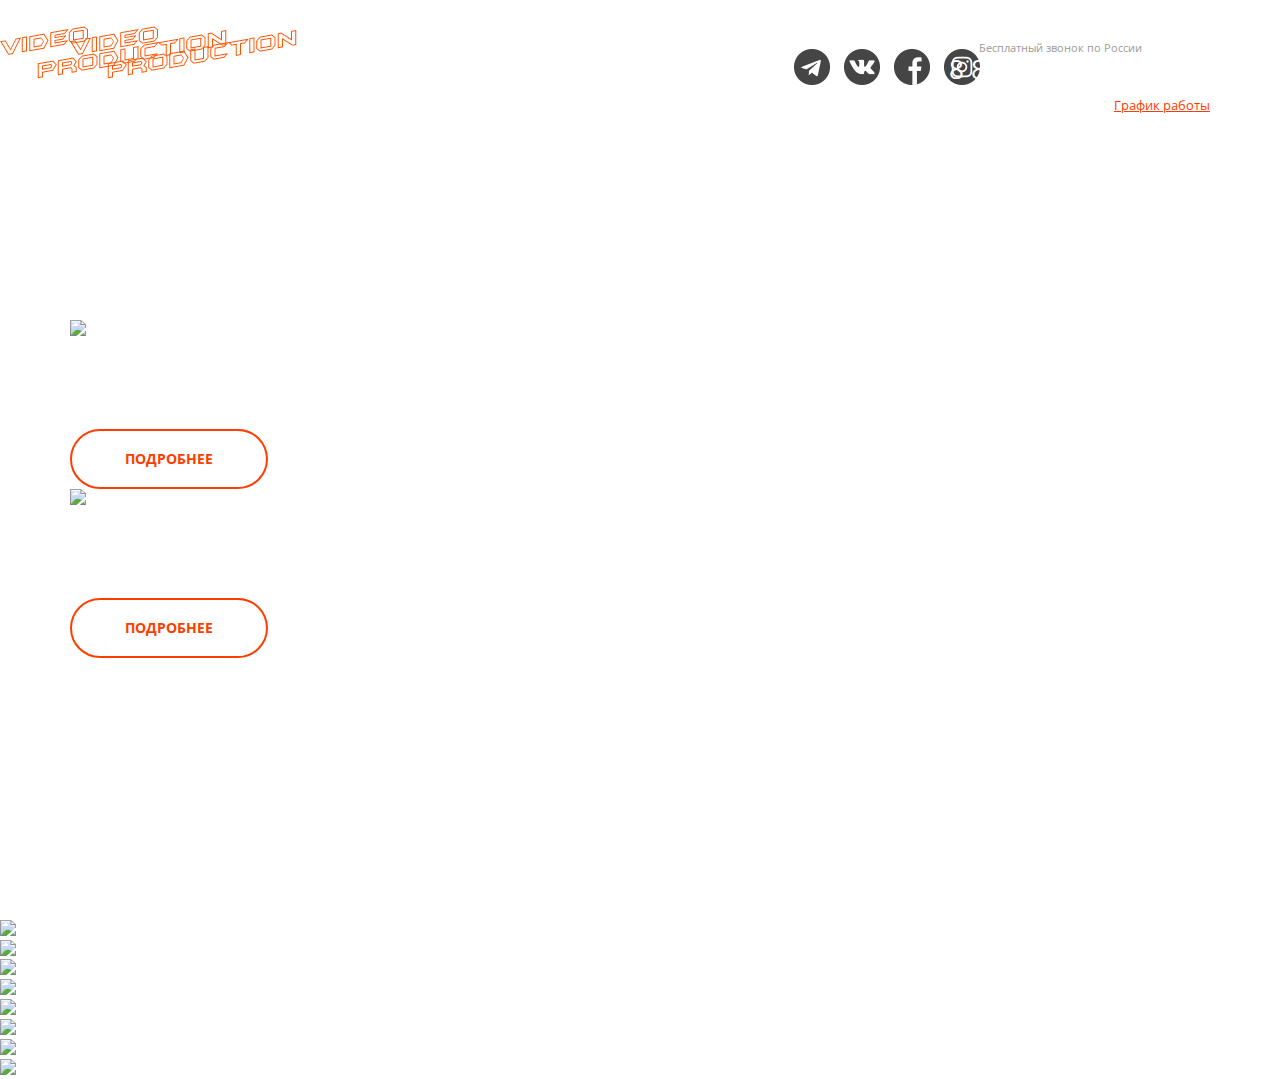
==== service.html @ f23f66e4 "Add files via upload" ====
<!DOCTYPE html>
<html lang="ru">
<head>
  <meta charset="UTF-8">
  <meta http-equiv="X-UA-Compatible" content="IE=edge">
  <meta name="viewport" content="width=1200px, initial-scale=1.0">
  <title>Service</title>
  <link rel="stylesheet" href="./normalize.css">
  <link rel="stylesheet" href="./main.css">
</head>
<body>
  <div class="wrapper">
    <section class="top-line">
      <div class="container top-line__container">
        <header class="header header__service">
          <div class="header__col">
            <a href="/index.html" class="logo">
              <img src="./img/logo.png" alt="video_logo" class="logo__pic">
            </a>
            <nav class="nav">
              <ul class="nav__list">
                <li class="nav__item">
                  <a href="./index.html" class="nav__link">Главная</a>
                </li>
                <li class="nav__item">
                  <a href="./service.html" class="nav__link">Услуги</a>
                </li>
                <li class="nav__item">
                  <a href="" class="nav__link">Отзывы</a>
                </li>
              </ul>
            </nav>
          </div>
          <div class="header__col header__col--align--right">
            <address class="address">
              <a href="tel:+78007003030" class="address__phone">8 800 700 30 30</a>
              <div class="address__schedule">График работы</div>
            </address>
          </div>  
        </header>
        <h1 class="page-title">Услуги</h1>
        <nav class="breadcrumbs">
          <ul class="breadcrumbs__list">
            <li class="breadcrumbs__item">
              <a href="" class="breadcrumbs__link">Главная </a>
            </li>
            <li class="breadcrumbs__item">
              <a href="" class="breadcrumbs__link">Услуги </a>
            </li>
          </ul>
        </nav>
      </div>
    </section>
    <main class="page-content">
      <div class="container">
        <ul class="services">
          <li class="services__item service">
            <div class="service__img">
              <img src="./img/service/girls.jpg" alt="triangle" class="service__pic">
            </div>
            <div class="service__content">
              <h2 class="service__title">
                Съемки клипа
              </h2>
              <div class="service__desc">
                <p>
                  Сайт рыбатекст поможет дизайнеру, верстальщику, вебмастеру сгенерировать несколько абзацев более менее осмысленного текста рыбы на русском языке, начинающему оратору отточить навык публичных выступлений в домашних условиях. При создании генератора мы использовали небезизвестный универсальный код речей.
                </p>
              </div>
              <a href="" class="button__main button--color--white">Подробнее</a>
            </div>
          </li>
          <li class="services__item service">
            <div class="service__img">
              <img src="./img/service/engineer.jpg" alt="engineer" class="service__pic">
            </div>
            <div class="service__content">
              <h2 class="service__title">
                Съемка мероприятий
              </h2>
              <div class="service__desc">
                <p>
                  Сайт рыбатекст поможет дизайнеру, верстальщику, вебмастеру сгенерировать несколько абзацев более менее осмысленного текста рыбы на русском языке, начинающему оратору отточить навык публичных выступлений в домашних условиях. При создании генератора мы использовали небезизвестный универсальный код речей.
                </p>
              </div>
              <a href="" class="button__main button--color--white">Подробнее</a>
            </div>
          </li>
        </ul>
        <div class="pager pager--theme--light">
          <div class="pager__display">Страница 1 из 7</div>
          <ul class="pager__list">
            <li class="pager__item pager__item--active"><a href="" class="pager__link">1</a></li>
            <li class="pager__item"><a href="" class="pager__link">2</a></li>
            <li class="pager__item"><a href="" class="pager__link">3</a></li>
            <li class="pager__item"><a href="" class="pager__link">4</a></li>
            <li class="pager__item"><a href="" class="pager__link">5</a></li>
            <li class="pager__item"><a href="" class="pager__link">6</a></li>
            <li class="pager__item"><a href="" class="pager__link">7</a></li>
          </ul>
        </div>
      </div>
    </main>
    <section class="inner-section inner-section--bg--grey">
      <div class="container"></div>
      <h2 class="inner-section__title">Партнеры</h2>
      <ul class="partners">
        <li class="partners__item">
          <a href="" class="partners__link">
            <img src="./img/logo/divico.png" alt="Divico">
          </a>
        </li>
        <li class="partners__item">
          <a href="" class="partners__link">
            <img src="./img/logo/ds.png" alt="DS">
          </a>
        </li>
        <li class="partners__item">
          <a href="" class="partners__link">
            <img src="./img/logo/park.png" alt="Park">
          </a>
        </li>
        <li class="partners__item">
          <a href="" class="partners__link">
            <img src="./img/logo/zvibes.png" alt="ZVibes">
          </a>
        </li>
        <li class="partners__item">
          <a href="" class="partners__link">
            <img src="./img/logo/rosvideo.png" alt="Rosvideo">
          </a>
        </li>
        <li class="partners__item">
          <a href="" class="partners__link">
            <img src="./img/logo/zavod.png" alt="Zavod">
          </a>
        </li>
        <li class="partners__item">
          <a href="" class="partners__link">
            <img src="./img/logo/pixel.png" alt="Pixel">
          </a>
        </li>
        <li class="partners__item">
          <a href="" class="partners__link">
            <img src="./img/logo/expotv.png" alt="ExpoTV">
          </a>
        </li>
      </ul>
    </section>
    <footer class="inner-footer">
      <div class="container .inner-footer__container">
        <div class="footer">
          <div class="footer__col">
            <a href="./index.html" class="logo">
              <img src="./img/logo.png" alt="video_logo" class="logo__pic">
            </a>
            <nav class="nav nav__footer">
              <ul class="nav__list">
                <li class="nav__item">
                  <a href="./index.html" class="nav__link">Главная</a>
                </li>
                <li class="nav__item">
                  <a href="./service.html" class="nav__link">Услуги</a>
                </li>
                <li class="nav__item">
                  <a href="" class="nav__link">Отзывы</a>
                </li>
              </ul>
            </nav>
          </div>
          <div class="footer__col footer__col--right">
            <ul class="online__list">
              <li class="online__item">
                <a href="#" class="online__link online__link--icon--telegram"></a>
              </li>
              <li class="online__item">
                <a href="#" class="online__link online__link--icon--vk"></a>
              </li>
              <li class="online__item">
                <a href="#" class="online__link online__link--icon--facebook"></a>
              </li>
              <li class="online__item">
                <a href="#" class="online__link online__link--icon--instagram"></a>
              </li>
            </ul>
            <address class="address">
            <div class="call">Бесплатный звонок по России</div>
            <a href="tel:+78007003030" class="address__phone">8 800 700 30 30</a>
            </address>
          </div>
      </div>
    </footer>
  </div>
</body>
</html>
---- main.css ----
@import url('https://fonts.googleapis.com/css2?family=Open+Sans:wght@300;400;500;600;700;800&display=swap');

body {
  font-family: "Open Sans", sans-serif;
  color: #FFFFFF;
  font-size: 14px;
  line-height: 1.42;
  font-weight: 400;
  -webkit-font-smoothing: antialiased;
  -moz-osx-font-smoothing:grayscale;
}

a {
  color: inherit;
}

ul {
  padding: 0px;
  margin: 0px;
}

ul li {
  list-style: none;
}

.wrapper-main {
  background: url("./img/hero.jpg") center top 100px, url("./img/bottom-pic.png") center bottom 400px, #17191C;
  background-repeat: no-repeat;
  background-size: contain;
}

.container {
  margin: 0 auto;
  width: 1140px;
}

.header {
  height: 120px;
  position: relative;
  margin-bottom: 120px;
}

.logo {
  position: absolute;
  display: block;
  position: absolute;
  top: 26px;
  left: 0px;
}

h1, h2, h3, h4, h5, h6 {
  margin: 0;
  font-weight: normal;
}

p {
  margin-top: 0;
}

* {
  margin: 0;
  padding: 0;
  box-sizing: border-box;
}

.nav {
  position: absolute;
  top: 47px;
  left: 440px;

}

.nav__footer {
  left: 300px
}

.nav__item {
  display: inline-block;
  vertical-align: middle;
  margin-right: 50px;
}

.nav__item:last-child {
  margin-right: 0;
}


.nav__link {
  font-size: 14px;
  text-decoration: none;
}

.address {
  position: absolute;
  top: 40px;
  left: 949px;
  font-style: normal;
  text-align: right;
}

.address__phone {
  text-decoration: none;
  font-size: 26px;
  line-height: 1;
}

.call {
  font-size: 11px;
  color: #9A9A9A;
}

.address__schedule {
  font-size: 13px;
  color: #FF3D00;
  text-decoration: underline;
  margin-top: 0px;
}

.name {
  width: 776px;
  text-align: center;
  margin-left: 184px;
  margin-bottom: 233px;
}

.main__title {
  font-size: 72px;
  font-weight: 800;
  line-height: 1.33;
  margin-bottom: 18px;
  text-transform: uppercase;
}

.main__subtitle {
  font-size: 18px;
  margin-bottom: 38px;
}

.button__main {
  display: block;
  border-radius: 35px;
  border-width: 2px;
  padding: 18px 53px;
  font-weight: 700;
  text-decoration: none;
  text-transform: uppercase;
  display: inline-block;
  }

.button--color--white {
  background: #FFFFFF;
  color: #FF3D00;
  border: 2px solid #FF3D00;
 }

.button--color--white:hover {
  background: #FF3D00;
  color:#FFFFFF
  }

.choice {
  margin-bottom: 180px;
}

.choice__item {
  min-height: 476px;
  background: #FFFFFF;
  border-radius: 5px;
  display: inline-block;
  margin-right: 23px;
  width: 362px;
}

.choice__item:last-child {
  margin-right: 0px;
}

.button--color--white:hover {
  border: 5px solid #CCC;
}

.choice__content {
  padding: 36px 22px;
  color: #666666;
}

.choice__img {
  min-height: 80px;
  margin-left: 9px;
  margin-bottom: 24px;
}

.choice__name {
  font-size: 32px;
  font-weight: 700;
  margin-bottom: 17px;
  color: black;
}

.choice__info-block {
  display: inline-block;
  vertical-align: top;
  width: 102px;
  margin-right: 81px;
  font-size: 16px;
  margin-bottom: 18px;
}

.choice__info-block:last-child {
  width: 123px;
  margin-right: 0px;
}

.selected_word {
 color: black;
 font-weight: bold;
}

.choice__about {
  font-size: 14px;
  width: 306px;
  margin-bottom: -26px;
}

.button__main-wrap {
  padding: 22px;
}

.news__title {
  font-size: 36px;
  font-weight: 800;
  text-transform: uppercase;
  margin-left: 0;
  margin-bottom: 45px;
  }

  .news__item {
    height: 394px;
    width: 557px;
    margin-right: 22px;
    display: inline-block;
    vertical-align: top;
    position:relative;
    overflow: hidden;
  }

  .news__item:last-child {
    margin-right: 0px;
  }

  .news__img {
    width: 100%;
    height: 100%;
    object-fit:cover;
    opacity: .4;

  }

.news__text-content {
  position: absolute;
  left: 0;
  right: 0;
  bottom: 0;
  padding: 22px 32px;
  min-height: 130px;
}

.news__date {
  font-size: 14px;
}

.news__infotitle {
  margin-top: 16px;
  font-size: 24px;
  font-weight: 700;
}

.news__info {
  font-size: 16px;
}

.pager {
  text-align: center;
  margin-top: 55px;
  margin-bottom: 145px;
}

.pager__display, .pager__list {
  display: inline-block;
  vertical-align: middle;
}

.pager__display {
  font-size: 16px;
  margin-right: 25px;
}

.pager__item {
  display: inline-block;
  vertical-align: middle;
}

.pager__item--active .pager__link:hover {
  background: #FF3D00;
}

.pager__link {
 display: block; 
 height: 32px;
 width: 32px;
 font-size: 16px;
 border-radius: 50%;
 text-decoration: none;
 font-weight: 700;
 line-height: 32px;
}

.about::before {
  content: "";
  display: inline-block;
  vertical-align: top;
  width: 490px;
  height: 505px;
  background: url("./img/cameraman.png") center center / cover no-repeat;
  margin-bottom: 30px;
}

.about__desc {
  display: inline-block;
  vertical-align: top;
  background: #FFFFFF;
  padding: 70px 81px;
  color: black;
  max-width: 785px;
  border-radius: 5px;
  margin-left: -140px;
  margin-top: 95px;
  min-height: 455px;
}

.about__title {
  font-size: 36px;
  font-weight: 800;
  margin-bottom: 37px;
  text-transform: uppercase;
}

.about__desc-text {
  font-size: 16px;;
}

.about__desc-text p {
  margin-right: 80px;
  margin-bottom: 20px;
  font-size: 16px;
}


.footer-container {
  margin-top: 56px;
  height: 146px;
  position: relative;
}

.footer-container__content {
  border-top-width: 1px;
  border-top-style: solid;
  border-color: #FFFFFF;
  opacity: .1;
}


.online__list {
  top: 49px;
  right: 300px;
  position: absolute;
  margin-left: 50px;
}

.online__item {
  display: inline-block;
  vertical-align: middle;
  margin-right: 10px;
}

.online__item:last-child {
  margin-right: 0;
}

.online__link {
  content: "";
  display: block;
  text-decoration: none;
  width: 36px;
  height: 36px;
  background: center center no-repeat;
}

.online__link--icon--telegram {
  background-image: url("./img/t.png");
}

.online__link--icon--vk {
  background-image: url("./img/vk.png");
}

.online__link--icon--facebook {
  background-image: url("./img/f.png");
}

.online__link--icon--instagram {
  background-image: url("./img/in.png");
}
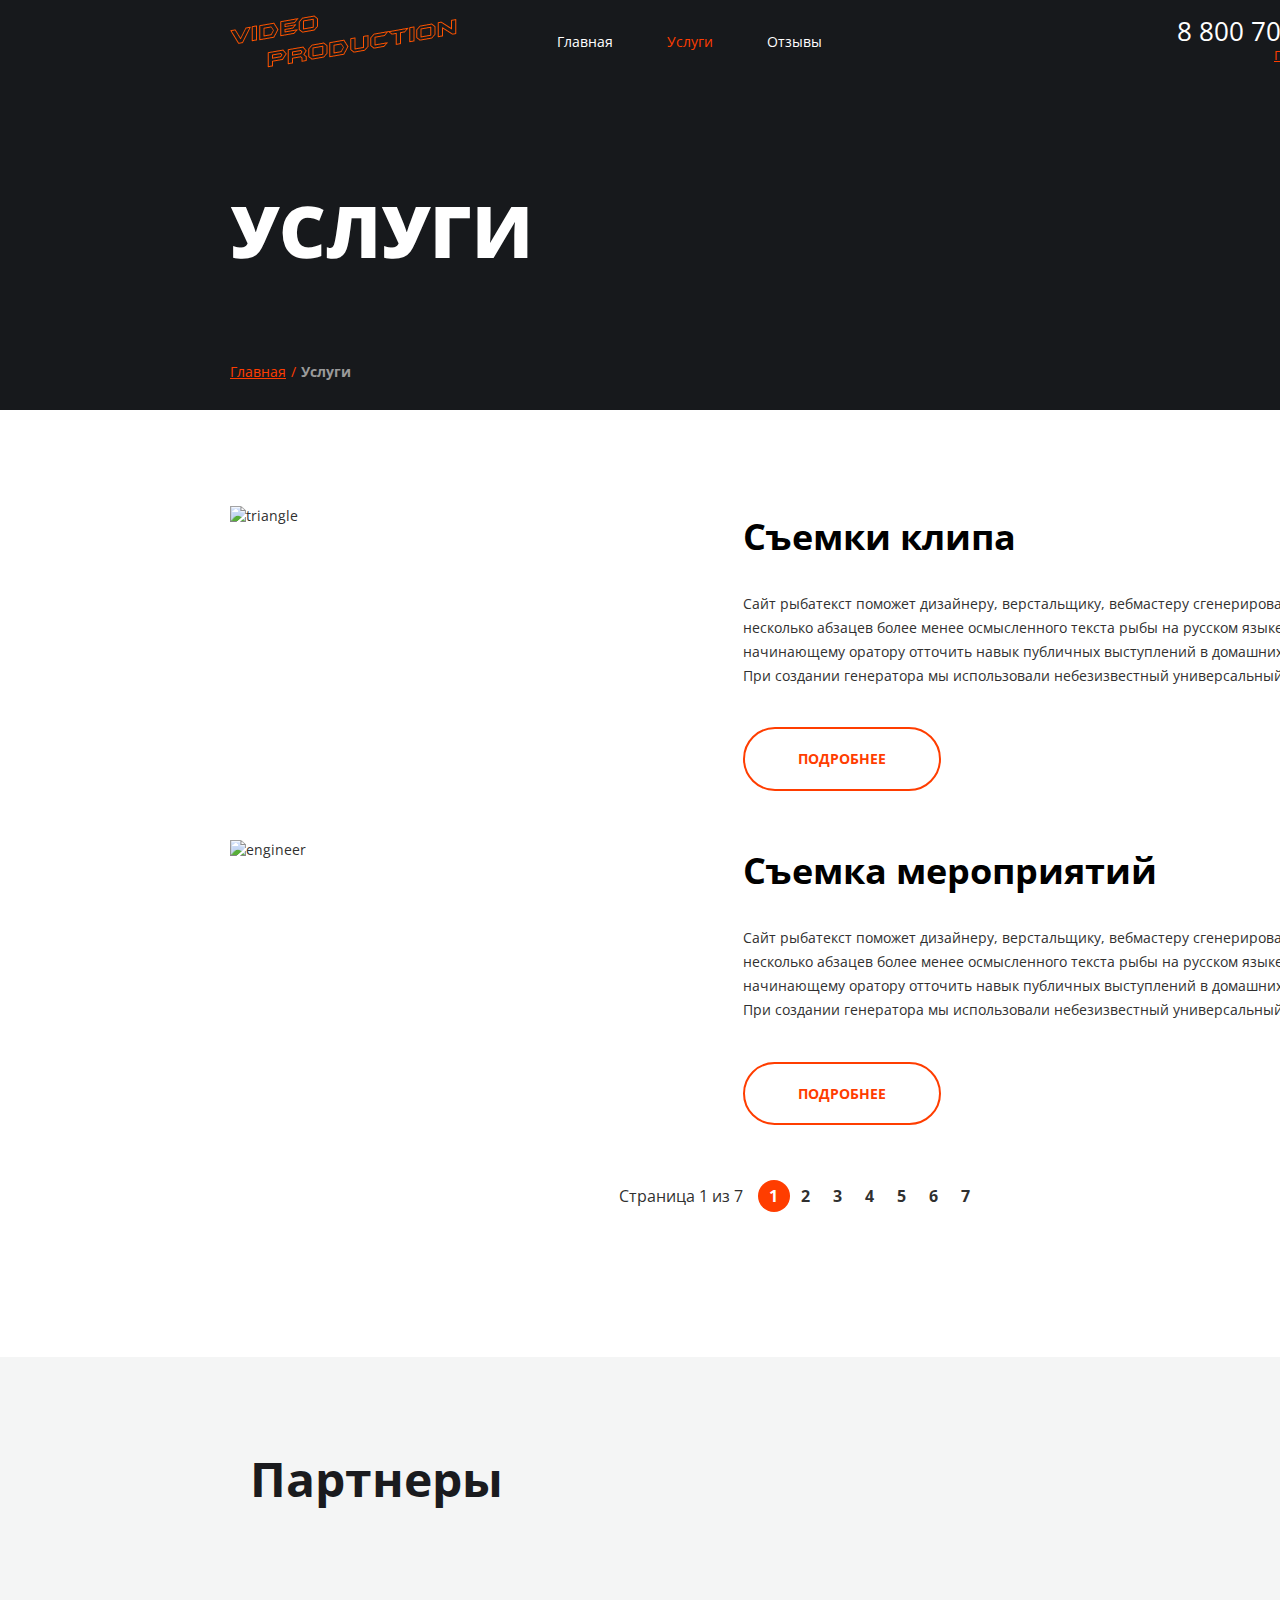
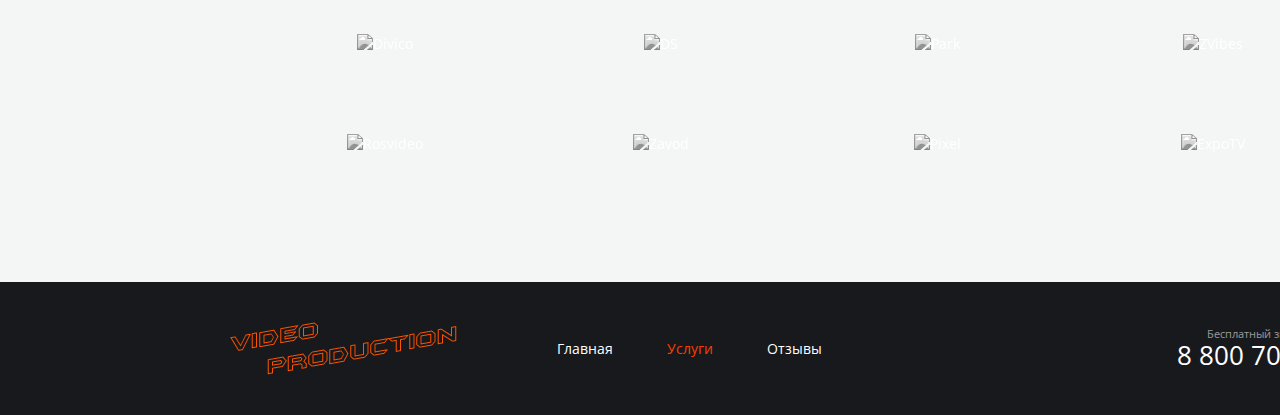
==== commit 25c339a4: "Add files via upload" ====
--- a/service.html
+++ b/service.html
@@ -6,7 +6,8 @@
   <meta name="viewport" content="width=1200px, initial-scale=1.0">
   <title>Service</title>
   <link rel="stylesheet" href="./normalize.css">
-  <link rel="stylesheet" href="./main.css">
+  <link rel="stylesheet" href="./blocks/import.css">
+  <link rel="sheet" href="./index.html">
 </head>
 <body>
   <div class="wrapper">
@@ -22,7 +23,7 @@
                 <li class="nav__item">
                   <a href="./index.html" class="nav__link">Главная</a>
                 </li>
-                <li class="nav__item">
+                <li class="nav__item nav__item--active">
                   <a href="./service.html" class="nav__link">Услуги</a>
                 </li>
                 <li class="nav__item">
@@ -159,7 +160,7 @@
                 <li class="nav__item">
                   <a href="./index.html" class="nav__link">Главная</a>
                 </li>
-                <li class="nav__item">
+                <li class="nav__item nav__item--active">
                   <a href="./service.html" class="nav__link">Услуги</a>
                 </li>
                 <li class="nav__item">
--- a/blocks/import.css
+++ b/blocks/import.css
@@ -0,0 +1,19 @@
+@import url('https://fonts.googleapis.com/css2?family=Open+Sans:wght@300;400;500;600;700;800&display=swap');
+@import url(./normalize.css);
+@import url(./about.css);
+@import url(./breadcrumbs.css);
+@import url(./button.css);
+@import url(./choice.css);
+@import url(./contacts.css);
+@import url(./footer.css);
+@import url(./general.css);
+@import url(./header.css);
+@import url(./inner-section.css);
+@import url(./names.css);
+@import url(./navigation.css);
+@import url(./news.css);
+@import url(./online.css);
+@import url(./pager.css);
+@import url(./partners.css);
+@import url(./service.css);
+@import url(./top-line.css); 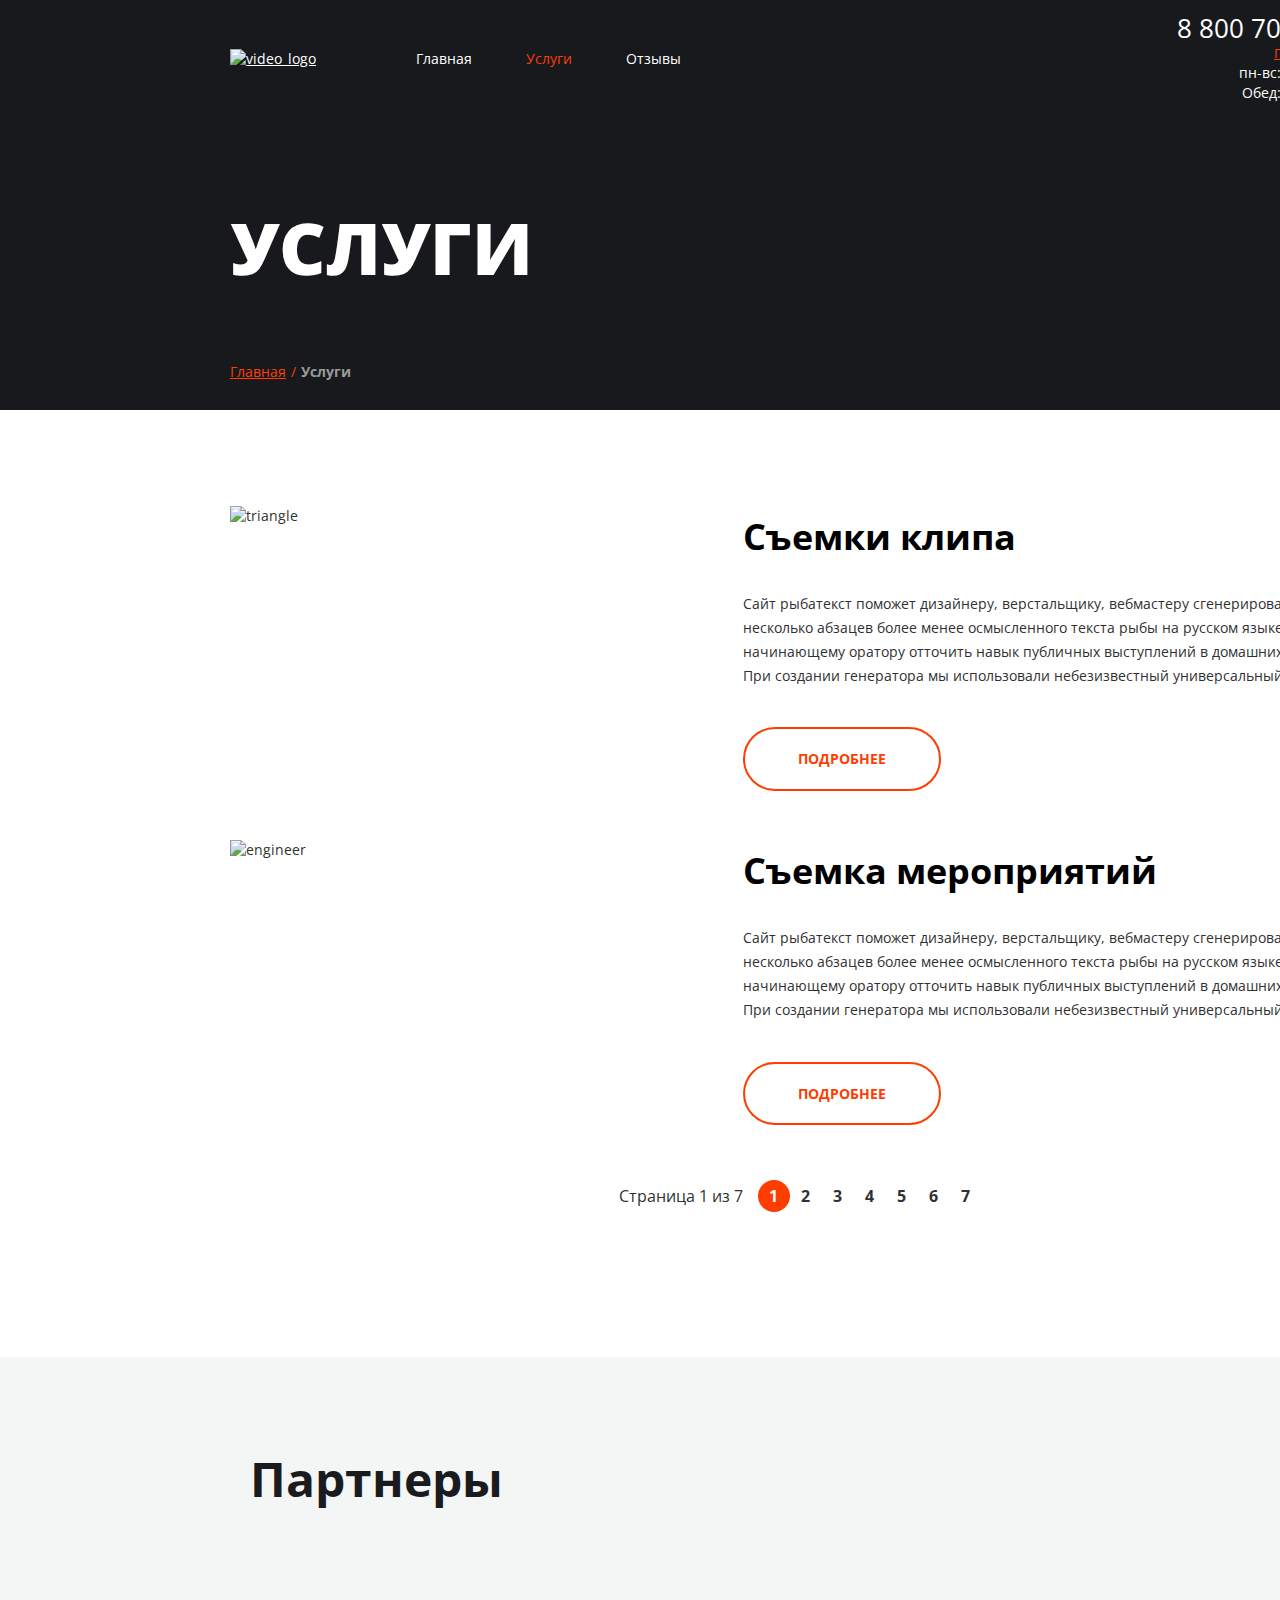
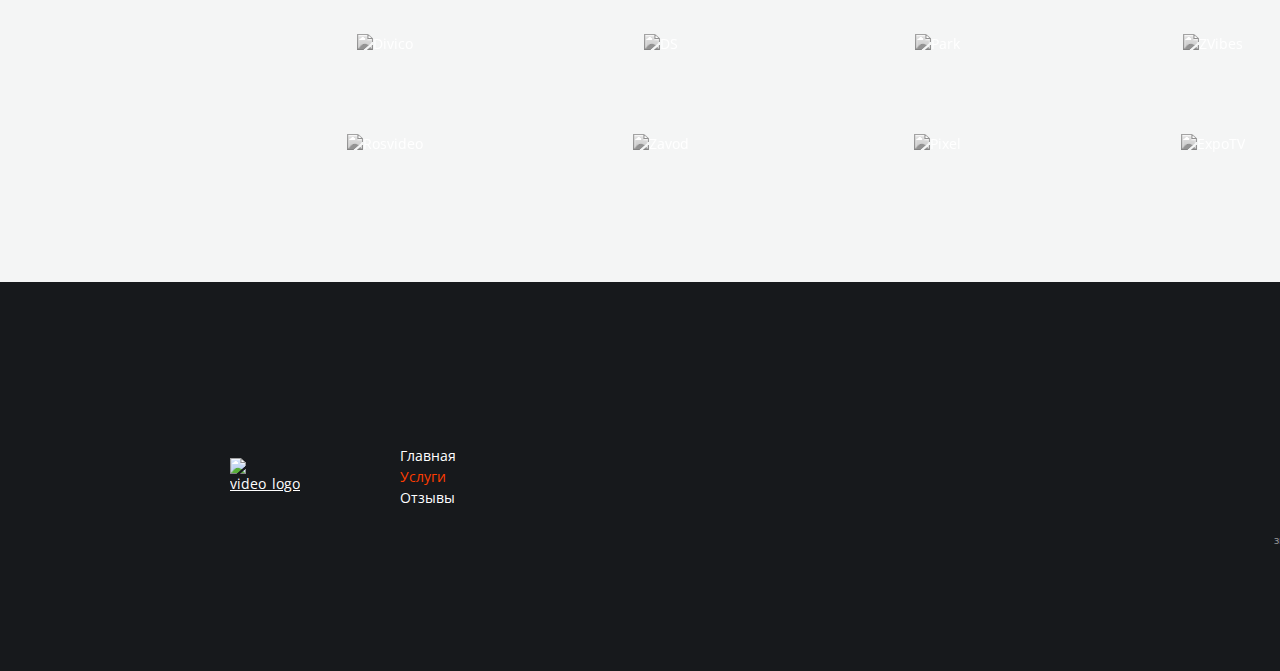
==== commit 0a44f263: "Add files via upload" ====
--- a/service.html
+++ b/service.html
@@ -4,10 +4,11 @@
   <meta charset="UTF-8">
   <meta http-equiv="X-UA-Compatible" content="IE=edge">
   <meta name="viewport" content="width=1200px, initial-scale=1.0">
-  <title>Service</title>
-  <link rel="stylesheet" href="./normalize.css">
+  <title>Услуги</title>
   <link rel="stylesheet" href="./blocks/import.css">
   <link rel="sheet" href="./index.html">
+  <link rel="sheet" href="./service.html">
+  <link rel="sheet" href="./reviews.html">
 </head>
 <body>
   <div class="wrapper">
@@ -27,7 +28,7 @@
                   <a href="./service.html" class="nav__link">Услуги</a>
                 </li>
                 <li class="nav__item">
-                  <a href="" class="nav__link">Отзывы</a>
+                  <a href="./reviews.html" class="nav__link">Отзывы</a>
                 </li>
               </ul>
             </nav>
@@ -35,7 +36,16 @@
           <div class="header__col header__col--align--right">
             <address class="address">
               <a href="tel:+78007003030" class="address__phone">8 800 700 30 30</a>
-              <div class="address__schedule">График работы</div>
+            <div class="dropdown">
+              <a class="address__schedule">График работы</a>
+                <div class="dropdown__triangle"></div>
+                <div class="dropdown__menu">
+                <ul class="dropdown__list">
+                  <li class="dropdown__item dropdown__item--first">пн-вс: 09:00 - 20:00</li>
+                  <li class="dropdown__item dropdown__item--second">Обед: 14:00 - 14:30</li>
+                </ul>
+                </div>
+            </div>
             </address>
           </div>  
         </header>
@@ -164,7 +174,7 @@
                   <a href="./service.html" class="nav__link">Услуги</a>
                 </li>
                 <li class="nav__item">
-                  <a href="" class="nav__link">Отзывы</a>
+                  <a href="./reviews.html" class="nav__link">Отзывы</a>
                 </li>
               </ul>
             </nav>
@@ -172,16 +182,24 @@
           <div class="footer__col footer__col--right">
             <ul class="online__list">
               <li class="online__item">
-                <a href="#" class="online__link online__link--icon--telegram"></a>
-              </li>
-              <li class="online__item">
-                <a href="#" class="online__link online__link--icon--vk"></a>
-              </li>
-              <li class="online__item">
-                <a href="#" class="online__link online__link--icon--facebook"></a>
-              </li>
-              <li class="online__item">
-                <a href="#" class="online__link online__link--icon--instagram"></a>
+                <svg class="icon">
+                  <use xlink:href="./blocks/sprite.svg#tg"></use>
+                </svg>
+              </li>
+              <li class="online__item">
+                <svg class="icon">
+                  <use xlink:href="./blocks/sprite.svg#vk"></use>
+                </svg>
+              </li>
+              <li class="online__item">
+                <svg class="icon">
+                  <use xlink:href="./blocks/sprite.svg#fb"></use>
+                </svg>
+              </li>
+              <li class="online__item">
+                <svg class="icon">
+                  <use xlink:href="./blocks/sprite.svg#in"></use>
+                </svg>
               </li>
             </ul>
             <address class="address">
